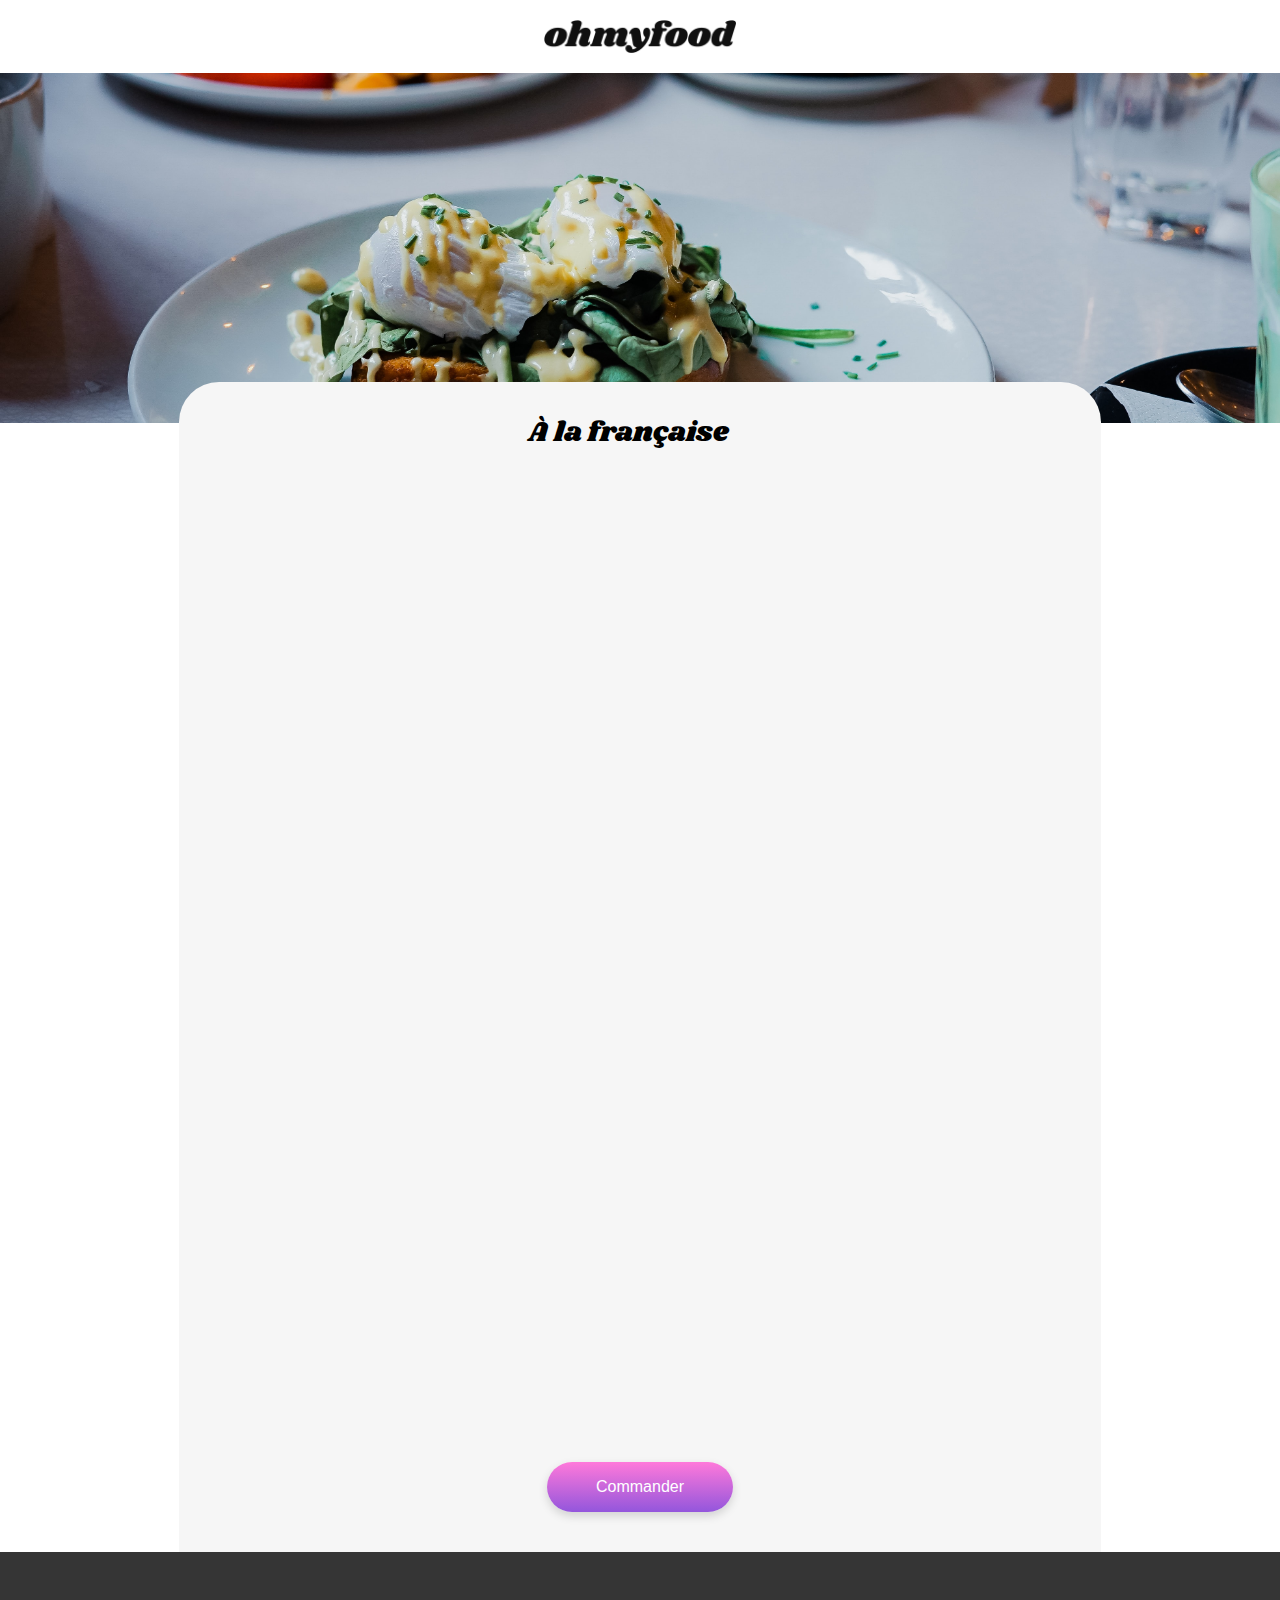
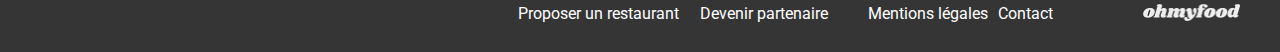
==== restaurants/a-la-francaise.html @ d15b10cd "Pages restaurants" ====
<!DOCTYPE html>
<html lang="fr">

<head>
    <meta charset="UTF-8">
    <meta name="viewport" content="width=device-width, initial-scale=1.0">
    <title>Oh my food - Restaurant À la française</title>

    <link rel="preconnect" href="https://fonts.googleapis.com">
    <link rel="preconnect" href="https://fonts.gstatic.com" crossorigin>
    <link
        href="https://fonts.googleapis.com/css2?family=Roboto:ital,wght@0,100;0,300;0,400;0,500;0,700;0,900;1,100;1,300;1,400;1,500;1,700;1,900&family=Shrikhand&display=swap"
        rel="stylesheet">
    <link rel="stylesheet" href="https://cdnjs.cloudflare.com/ajax/libs/font-awesome/6.2.1/css/all.min.css"
        integrity="sha512-MV7K8+y+gLIBoVD59lQIYicR65iaqukzvf/nwasF0nqhPay5w/9lJmVM2hMDcnK1OnMGCdVK+iQrJ7lzPJQd1w=="
        crossorigin="anonymous" referrerpolicy="no-referrer">
    <link rel="stylesheet" href="../sass/main.css">

</head>

<body>


    <header class="header-menu">
        <a href="../index.html"><i class="fa-xl fa-solid fa-arrow-left"></i></a>

        <img src="../assets/images/logo/ohmyfood.png" alt="Logo Ohmyfood" class="logo-header">
    </header>

    <main>
        <section class="menu">
            <div class="restaurant-header">
                <img src="../assets/images/restaurants/toa-heftiba-DQKerTsQwi0-unsplash.jpg"
                    alt="Image du restaurant à la française">
            </div>
            <div class="menu-content">

                <!-- TITRE -->
                <div class="menu-restaurant-title">
                    <h1>À la française</h1>
                    <div class="card-rating">
                        <i class="fa-regular fa-heart empty-heart"></i>
                        <i class="fa-solid fa-heart full-heart"></i>
                    </div>
                </div>

                <div class="section-menu">

                    <!-- ENTREES -->

                    <div class="menu-list entrees">
                        <h2 class="section-title">ENTRÉES</h2>
                        <div class="menu-item">
                            <div class="card-txt">
                                <h3 class="card-title">Tartare de poulpe acidulé</h3>
                                <div class="card-subtitle">
                                    <p>Au zestes d'orange</p>
                                    <p><b>25€</b></p>
                                </div>
                            </div>
                            <div class="checkmark-container">
                                <i class="fa-solid fa-check checkmark"></i>
                            </div>
                        </div>
                        <div class="menu-item">
                            <div class="card-txt">
                                <h3 class="card-title">Velouté de légumes d'antan</h3>
                                <div class="card-subtitle">
                                    <p>Carotte, panais, topinambour</p>
                                    <p><b>35€</b></p>
                                </div>
                            </div>
                            <div class="checkmark-container">
                                <i class="fa-solid fa-check checkmark"></i>
                            </div>
                        </div>
                        <div class="menu-item">
                            <div class="card-txt">
                                <h3 class="card-title">Soupe à l'oignon</h3>
                                <div class="card-subtitle">
                                    <p>Revisitée</p>
                                    <p><b>20€</b></p>
                                </div>
                            </div>
                            <div class="checkmark-container">
                                <i class="fa-solid fa-check checkmark"></i>
                            </div>
                        </div>
                    </div>

                    <!-- PLATS -->


                    <div class="menu-list plats">
                        <h2 class="section-title">PLATS</h2>
                        <div class="menu-item">
                            <div class="card-txt">
                                <h3 class="card-title">Coquilles Saint-Jacques</h3>
                                <div class="card-subtitle">
                                    <p>Accompagnées d'une purée de panais</p>
                                    <p><b>40€</b></p>
                                </div>
                            </div>
                            <div class="checkmark-container">
                                <i class="fa-solid fa-check checkmark"></i>
                            </div>
                        </div>
                        <div class="menu-item">
                            <div class="card-txt">
                                <h3 class="card-title">Magret de canard</h3>
                                <div class="card-subtitle">
                                    <p>Et parmentier de pomme de terre</p>
                                    <p><b>35€</b></p>
                                </div>
                            </div>
                            <div class="checkmark-container">
                                <i class="fa-solid fa-check checkmark"></i>
                            </div>
                        </div>
                        <div class="menu-item">
                            <div class="card-txt">
                                <h3 class="card-title">Pigeonneau d'Ille-et-Vilaine</h3>
                                <div class="card-subtitle">
                                    <p>Sur son lit de gnocchis aux légumes</p>
                                    <p><b>44€</b></p>
                                </div>
                            </div>
                            <div class="checkmark-container">
                                <i class="fa-solid fa-check checkmark"></i>
                            </div>
                        </div>
                    </div>


                    <!-- DESSERTS -->


                    <div class="menu-list desserts">
                        <h2 class="section-title">DESSERTS</h2>
                        <div class="menu-item">
                            <div class="card-txt">
                                <h3 class="card-title">Pétales de violettes glacés</h3>
                                <div class="card-subtitle">
                                    <p>Et purée de noisettes</p>
                                    <p><b>18€</b></p>
                                </div>
                            </div>
                            <div class="checkmark-container">
                                <i class="fa-solid fa-check checkmark"></i>
                            </div>
                        </div>
                        <div class="menu-item">
                            <div class="card-txt">
                                <h3 class="card-title">Fondant au chocolat</h3>
                                <div class="card-subtitle">
                                    <p>Revisité</p>
                                    <p><b>22€</b></p>
                                </div>
                            </div>
                            <div class="checkmark-container">
                                <i class="fa-solid fa-check checkmark"></i>
                            </div>
                        </div>
                        <div class="menu-item">
                            <div class="card-txt">
                                <h3 class="card-title">Millefeuille croustillant</h3>
                                <div class="card-subtitle">
                                    <p>Myrtilles et pâte d'amande</p>
                                    <p><b>23€</b></p>
                                </div>
                            </div>
                            <div class="checkmark-container">
                                <i class="fa-solid fa-check checkmark"></i>
                            </div>
                        </div>
                    </div>

                    <!-- BTN COMMANDER -->
                    <button class="command-btn">Commander</button>
                </div>
            </div>
        </section>
    </main>

    <footer>
        <img src="../assets/images/logo/ohmyfood.png" alt="logo Ohmyfood" class="logo-footer">
        <ul>
            <div class="footer-group">
                <li>
                    <i class="fa-solid fa-utensils"></i>
                    Proposer un restaurant
                </li>
                <li>
                    <i class="fa-solid fa-handshake-angle"></i>
                    Devenir partenaire
                </li>
            </div>
            <div class="footer-group">
                <li>Mentions légales</li>
                <li><a href="mailto:votreadresse@mail.com">Contact</a></li>
            </div>
        </ul>
    </footer>

</body>

</html>
---- sass/main.css ----
@charset "UTF-8";
header {
  display: flex;
  justify-content: center;
  align-items: center;
  flex-direction: column;
  box-shadow: 0px 4px 6px rgba(0, 0, 0, 0.25);
}
header .logo-header {
  width: 50%;
  margin: 20px 0;
}
@media (min-width: 768px) {
  header .logo-header {
    width: 15%;
  }
}
header .search-form {
  display: flex;
  justify-content: center;
  align-items: center;
  flex-direction: row;
  background-color: #EAEAEA;
  width: 100%;
  padding: 20px;
  box-shadow: 0px 4px 6px rgba(0, 0, 0, 0.25);
  z-index: 1;
}
header .search-form i {
  font-size: 17px;
  color: #353535;
}
header .search-form form {
  color: #EAEAEA;
}
header .search-form form input {
  font-size: 16px;
  border: none;
  outline: none;
  text-align: center;
  color: #353535;
  background-color: #EAEAEA;
}

.header-menu {
  display: flex;
  justify-content: center;
  align-items: center;
  flex-direction: row;
  position: relative;
}
.header-menu i {
  color: black;
  position: absolute;
  left: 24px;
}

.restaurant-header {
  position: relative;
  width: 100%;
}
.restaurant-header img {
  width: 100%;
  height: auto;
}
@media (min-width: 768px) {
  .restaurant-header img {
    width: 100%;
    height: 350px;
    object-fit: cover;
  }
}

.restaurants-cards {
  width: 100%;
  display: flex;
  flex-direction: column;
  gap: 17px;
}
@media (min-width: 768px) {
  .restaurants-cards a {
    width: 340px;
    height: 250px;
  }
}
@media (min-width: 1200px) {
  .restaurants-cards a {
    width: 490px;
    height: 250px;
  }
}
.restaurants-cards .card {
  background-color: white;
  position: relative;
  border-radius: 20px;
}
.restaurants-cards .card img {
  width: 100%;
  height: 150px;
  object-fit: cover;
  border-radius: 15px 15px 0 0;
}
.restaurants-cards .card .alert {
  position: absolute;
  top: 10px;
  right: 10px;
  background-color: #99E2D0;
  color: #008766;
  padding: 7px 9px;
  font-size: 14px;
}
.restaurants-cards .card-content {
  padding-left: 15px;
  padding-right: 25px;
  color: black;
  display: flex;
  flex-direction: row;
  justify-content: space-between;
  align-items: center;
}
.restaurants-cards .card-content .card-txt h3 {
  margin-bottom: 0;
  font-size: 18px;
}
.restaurants-cards .card-content .card-txt p {
  margin-top: 4px;
  font-size: 17px;
  font-weight: 300;
}
@media (min-width: 768px) {
  .restaurants-cards {
    display: grid;
    grid-template-columns: 1fr 1fr;
    justify-items: center;
    justify-content: center;
    gap: 80px;
  }
}
@media (min-width: 1024px) {
  .restaurants-cards {
    gap: 100px;
  }
}

body {
  font-family: "Roboto", sans-serif, sans-serif;
  margin: 0;
}

a {
  text-decoration: none;
}

html,
body {
  overflow-x: hidden;
}

h1 {
  font-size: 24px;
  font-weight: 700;
}

.info {
  display: flex;
  justify-content: center;
  align-items: center;
  flex-direction: column;
  text-align: center;
  background-color: #f6f6f6;
  gap: 25px;
  padding-top: 30px;
  padding-bottom: 50px;
}
.info h1 {
  padding: 0 50px;
  margin: 0;
}
@media (min-width: 768px) {
  .info h1 {
    font-size: 40px;
    font-weight: 700;
  }
}
.info p {
  font-size: 18px;
  font-weight: 300;
  margin: 0;
}

.main-section {
  padding: 40px 20px 70px 20px;
}
@media (min-width: 768px) {
  .main-section {
    padding-left: 175px;
    padding-right: 175px;
  }
}

.restaurants {
  background-color: #f6f6f6;
}
@media (min-width: 768px) {
  .restaurants h2 {
    padding-left: 100px;
  }
}

.menu {
  position: relative;
}
.menu .menu-content {
  position: relative;
  background-color: #f6f6f6;
  padding: 30px 13px 20px 13px;
  border-top-left-radius: 40px;
  border-top-right-radius: 40px;
  margin-top: -45px;
}
.menu .menu-content .menu-restaurant-title {
  position: relative;
  display: flex;
  justify-content: center;
  align-items: center;
  flex-direction: row;
  justify-content: space-between;
}
.menu .menu-content .menu-restaurant-title h1 {
  margin: 0;
  font-family: "Shrikhand", sans-serif;
  font-size: 28px;
  font-weight: 400;
  padding-right: 24px;
}
.menu .menu-content .menu-restaurant-title .card-rating i {
  font-size: 28px;
}
@media (min-width: 768px) {
  .menu .menu-content .menu-restaurant-title {
    width: 70%;
    margin-left: auto;
    margin-right: auto;
    justify-content: center;
  }
}
.menu .menu-content .section-menu {
  display: flex;
  flex-direction: column;
}
.menu .menu-content .section-menu .section-title {
  border-bottom: 3px solid #99E2D0;
  width: 40px;
  margin-left: 10px;
  margin-top: 40px;
  margin-bottom: 12px;
  font-size: 16px;
  font-weight: 300;
  padding-bottom: 6px;
  text-align: left;
}
.menu .menu-content .section-menu .menu-list {
  display: flex;
  flex-direction: column;
  gap: 12px;
}
.menu .menu-content .section-menu .menu-list .menu-item {
  padding: 12px 15px 12px 15px;
  background-color: #ffffff;
  border-radius: 15px;
  box-shadow: 0px 4px 15px rgba(0, 0, 0, 0.14);
}
.menu .menu-content .section-menu .menu-list .menu-item .card-txt .card-title {
  margin: 0;
}
.menu .menu-content .section-menu .menu-list .menu-item .card-txt .card-title h3 {
  font-size: 18px;
  font-weight: 500;
}
.menu .menu-content .section-menu .menu-list .menu-item .card-txt .card-subtitle {
  display: flex;
  justify-content: space-between;
  align-items: flex-start;
}
.menu .menu-content .section-menu .menu-list .menu-item .card-txt .card-subtitle p {
  font-size: 15px;
  font-weight: 300;
  margin-top: 5px;
  margin-bottom: 0;
}
@media (min-width: 768px) {
  .menu .menu-content .section-menu {
    width: 70%;
    margin-left: auto;
    margin-right: auto;
  }
}
@media (min-width: 768px) {
  .menu .menu-content {
    width: 70%;
    margin-left: auto;
    margin-right: auto;
  }
}

.info button,
.command-btn {
  color: white;
  border: none;
  padding: 13px 19px;
  font-size: 16px;
  font-weight: 500;
  border-radius: 25px;
  background: linear-gradient(to bottom, #FF79DA, #9356DC);
  box-shadow: 0px 4px 10px rgba(0, 0, 0, 0.15);
  transition: filter 0.3s ease-out, box-shadow 0.3s ease-out;
}
.info button:hover,
.command-btn:hover {
  filter: brightness(110%);
  box-shadow: 0px 6px 12px rgba(0, 0, 0, 0.25);
}

.command-btn {
  align-self: center;
  margin: 40px auto 20px auto;
  padding: 16px 49px;
}

.fonct-btn {
  display: flex;
  justify-content: center;
  align-items: center;
  flex-direction: column;
  gap: 24px;
}
.fonct-btn button {
  display: flex;
  align-items: center;
  justify-content: flex-start;
  width: 100%;
  max-width: 335px;
  border: none;
  position: relative;
  padding: 10px 5px 10px 10px;
  background-color: #f6f6f6;
  border-radius: 20px;
  box-shadow: 0px 4px 15px rgba(0, 0, 0, 0.14);
}
.fonct-btn button .button-number {
  position: absolute;
  left: -12px;
  background-color: #9356DC;
  border-radius: 25px;
  color: white;
  padding: 4px 8px;
  font-size: 15px;
}
.fonct-btn button i {
  margin-left: 25px;
  color: #7E7E7E;
  font-size: 19px;
}
.fonct-btn button p {
  margin-left: 25px;
  font-size: 16px;
  font-weight: 500;
}
.fonct-btn button #icone-store {
  color: #9356DC;
}
@media (min-width: 1200px) {
  .fonct-btn {
    flex-direction: row;
  }
}

.card-rating {
  position: relative;
  cursor: pointer;
}
.card-rating .fa-heart {
  font-size: 23px;
}
.card-rating .empty-heart,
.card-rating .full-heart {
  transition: opacity 0.3s ease, transform 0.3s ease;
}
.card-rating .empty-heart {
  color: black;
  position: relative;
  z-index: 1;
  transition: color 0.3s ease;
}
.card-rating .full-heart {
  position: absolute;
  top: 0;
  left: 0;
  opacity: 0;
  transition: opacity 0.4s ease;
  z-index: 0;
  background: linear-gradient(#FF79DA, #9356DC);
  background-clip: text;
  -webkit-text-fill-color: transparent;
}
.card-rating:hover .empty-heart {
  opacity: 0;
}
.card-rating:hover .full-heart {
  opacity: 1;
}

footer {
  background-color: #353535;
  color: white;
  text-decoration: none;
  padding: 22px 25px 22px 25px;
}
footer .logo-footer {
  width: 30%;
  filter: invert(1);
}
@media (min-width: 768px) {
  footer .logo-footer {
    width: 10%;
    margin-top: 20px;
  }
}
@media (min-width: 1200px) {
  footer .logo-footer {
    width: 8%;
  }
}
footer ul {
  list-style-type: none;
  padding: 0;
  margin-bottom: 0;
  text-decoration: none;
}
footer ul .footer-group li {
  padding-bottom: 7px;
  font-size: 16px;
}
@media (min-width: 768px) {
  footer ul .footer-group {
    display: flex;
    flex-direction: row;
    align-items: center;
    gap: 10px;
  }
}
@media (min-width: 768px) {
  footer ul {
    display: flex;
    flex-direction: row;
    align-items: center;
    gap: 20px;
    padding-right: 20px;
    margin-top: 30px;
  }
}
@media (min-width: 1200px) {
  footer ul {
    gap: 40px;
    padding-right: 70px;
  }
}
footer i {
  font-size: 12px;
  padding-right: 11px;
}
footer .fa-utensils {
  padding-right: 15px;
}
footer a {
  color: inherit;
}
@media (min-width: 768px) {
  footer {
    display: flex;
    flex-direction: row-reverse;
    align-items: center;
    gap: 20px;
    padding-right: 40px;
  }
}
@media (min-width: 1200px) {
  footer {
    display: flex;
    flex-direction: row-reverse;
    align-items: center;
    gap: 20px;
    padding-right: 40px;
  }
}

.loader {
  position: absolute;
  top: 0;
  left: 0;
  width: 100vw;
  height: 100vh;
  background-color: rgba(255, 255, 255, 0.8);
  display: flex;
  justify-content: center;
  align-items: center;
  z-index: 9999;
  animation: fadeOut 3s ease-in-out forwards;
}

/* Cercle de rotation avec dégradé */
.loader::after {
  content: "";
  width: 150px;
  height: 150px;
  border-radius: 50%;
  border: 10px solid transparent;
  border-top-color: #FF79DA;
  border-right-color: #9356DC;
  border-bottom-color: #99E2D0;
  animation: spin 3s linear forwards;
}

/* Animation de rotation */
@keyframes spin {
  0% {
    transform: rotate(0deg);
  }
  100% {
    transform: rotate(360deg);
  }
}
/* Animation pour faire disparaître le loader après un délai */
@keyframes fadeOut {
  0% {
    opacity: 1;
  }
  100% {
    opacity: 0;
    visibility: hidden;
  }
}
/* Contenu principal qui sera visible après le loader */
.content {
  display: none;
  text-align: center;
  opacity: 0;
  animation: fadeIn 1s forwards 3s;
}

/* Animation de fade-in pour le contenu */
@keyframes fadeIn {
  0% {
    opacity: 0;
  }
  100% {
    opacity: 1;
  }
}
/* Masque initial des sections */
.menu-list {
  opacity: 0;
  transform: translateX(40px);
  animation: groupAppear 1s ease-out forwards;
}

/* Animation pour chaque groupe (Entrées, Plats, Desserts) */
@keyframes groupAppear {
  to {
    opacity: 1;
    transform: translateY(0);
  }
}
/* Délai d'animation pour chaque groupe */
.entrees {
  animation-delay: 0s;
}

.plats {
  animation-delay: 0.5s;
}

.desserts {
  animation-delay: 1s;
}

.menu-item {
  position: relative;
  cursor: pointer;
  display: flex;
}
.menu-item:hover .checkmark-container {
  opacity: 1;
  transform: translateX(0);
}
.menu-item .checkmark-container {
  top: 0;
  right: 0;
  width: 60px;
  height: 70px;
  position: absolute;
  border-top-right-radius: 15px;
  border-bottom-right-radius: 15px;
  background-color: #99E2D0;
  transform: translateX(100%);
  opacity: 0;
  transition: transform 0.7s ease-in-out;
}
.menu-item .checkmark-container .checkmark {
  font-size: 15px;
  color: #99E2D0;
  background-color: white;
  border-radius: 50%;
  width: 20px;
  height: 20px;
}
.menu-item .card-txt {
  flex-grow: 1;
}
.menu-item .card-txt .card-subtitle p:nth-child(1) {
  overflow: hidden;
  white-space: nowrap;
  text-overflow: ellipsis;
  width: 100%;
  transition: padding-right 0.7s ease-in-out, width 0.7s ease-in-out;
}
.menu-item:hover .card-txt {
  padding-right: 60px;
}

/*# sourceMappingURL=main.css.map */
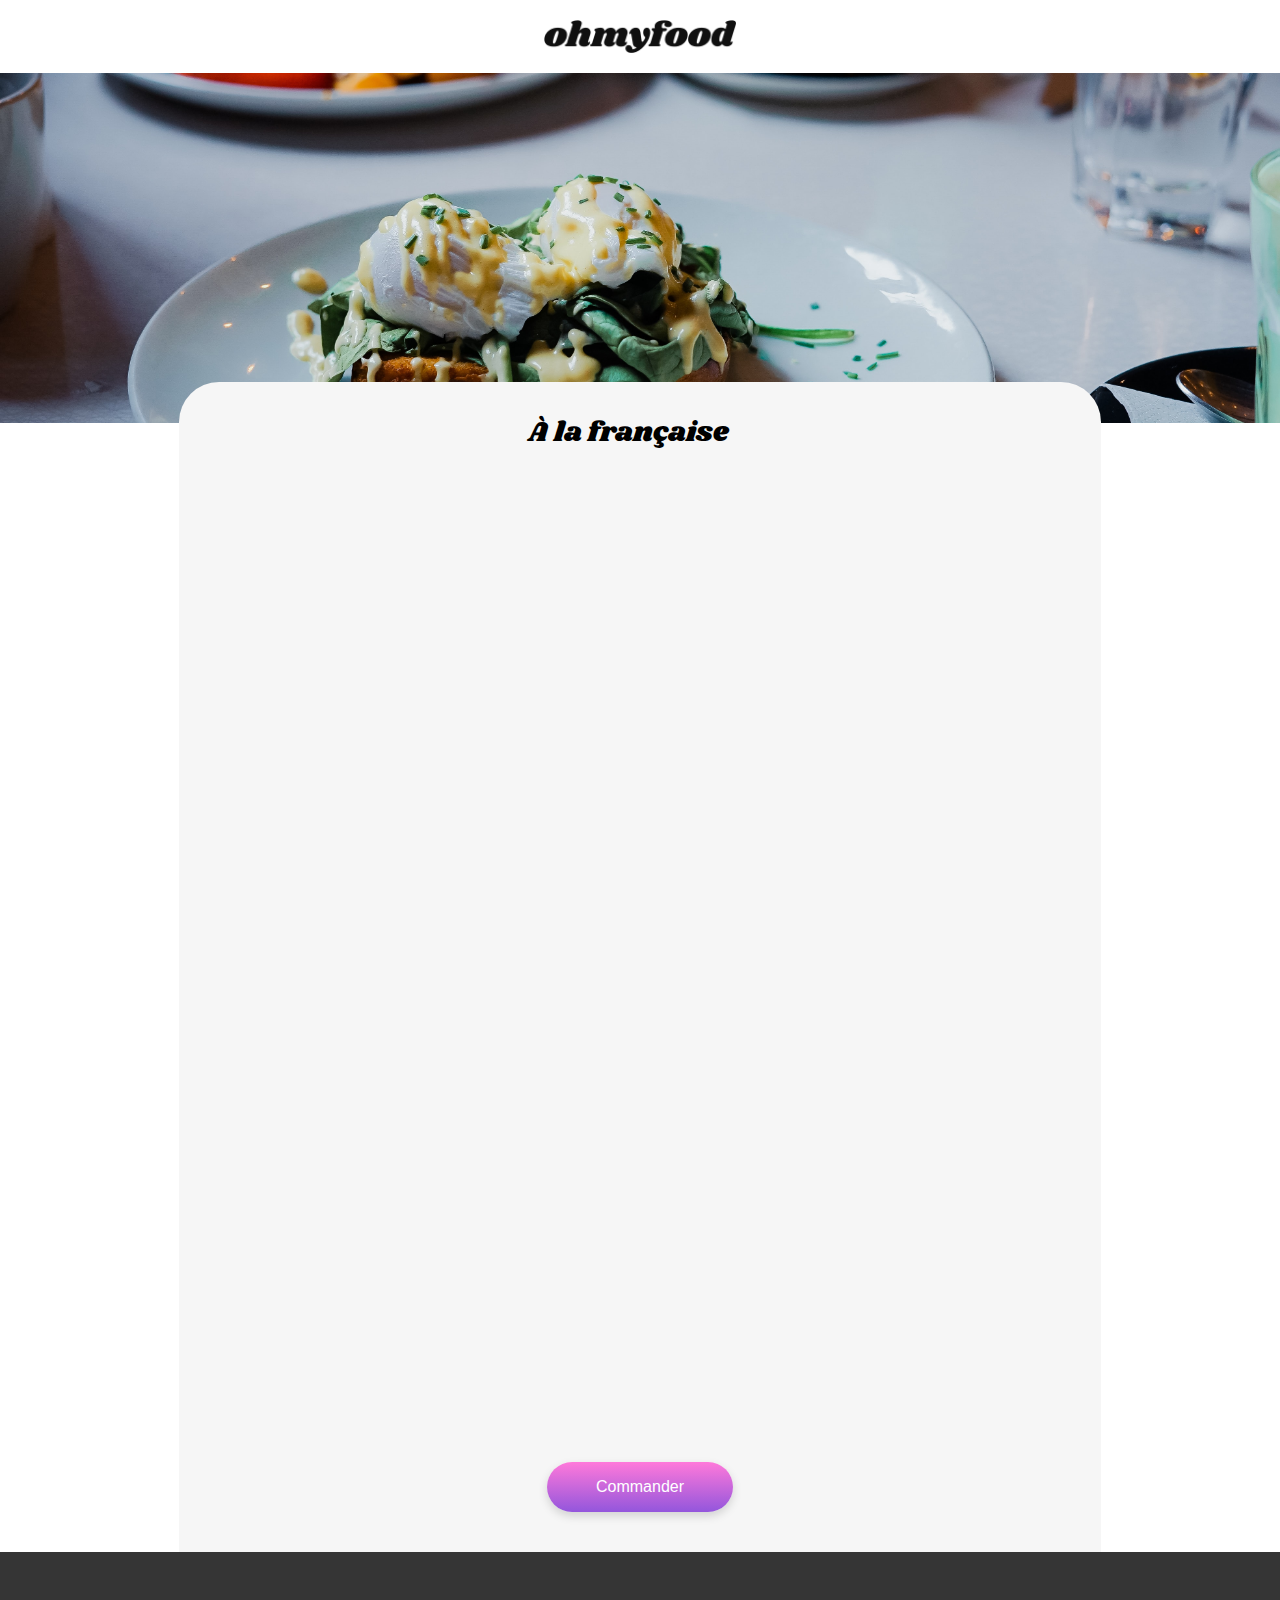
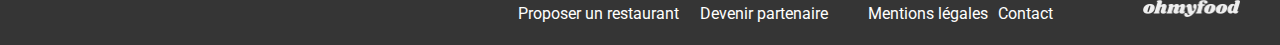
==== commit 1f014ebb: "W3C ok" ====
--- a/restaurants/a-la-francaise.html
+++ b/restaurants/a-la-francaise.html
@@ -185,20 +185,20 @@
     <footer>
         <img src="../assets/images/logo/ohmyfood.png" alt="logo Ohmyfood" class="logo-footer">
         <ul>
-            <div class="footer-group">
-                <li>
+            <li class="footer-group">
+                <div>
                     <i class="fa-solid fa-utensils"></i>
                     Proposer un restaurant
-                </li>
-                <li>
+                </div>
+                <div>
                     <i class="fa-solid fa-handshake-angle"></i>
                     Devenir partenaire
-                </li>
-            </div>
-            <div class="footer-group">
-                <li>Mentions légales</li>
-                <li><a href="mailto:votreadresse@mail.com">Contact</a></li>
-            </div>
+                </div>
+            </li>
+            <li class="footer-group">
+                <div>Mentions légales</div>
+                <div><a href="mailto:votreadresse@mail.com">Contact</a></div>
+            </li>
         </ul>
     </footer>
 
--- a/sass/main.css
+++ b/sass/main.css
@@ -200,11 +200,6 @@
 
 .restaurants {
   background-color: #f6f6f6;
-}
-@media (min-width: 768px) {
-  .restaurants h2 {
-    padding-left: 100px;
-  }
 }
 
 .menu {
@@ -334,7 +329,7 @@
   flex-direction: column;
   gap: 24px;
 }
-.fonct-btn button {
+.fonct-btn .button {
   display: flex;
   align-items: center;
   justify-content: flex-start;
@@ -347,7 +342,7 @@
   border-radius: 20px;
   box-shadow: 0px 4px 15px rgba(0, 0, 0, 0.14);
 }
-.fonct-btn button .button-number {
+.fonct-btn .button .button-number {
   position: absolute;
   left: -12px;
   background-color: #9356DC;
@@ -356,17 +351,17 @@
   padding: 4px 8px;
   font-size: 15px;
 }
-.fonct-btn button i {
+.fonct-btn .button i {
   margin-left: 25px;
   color: #7E7E7E;
   font-size: 19px;
 }
-.fonct-btn button p {
+.fonct-btn .button p {
   margin-left: 25px;
   font-size: 16px;
   font-weight: 500;
 }
-.fonct-btn button #icone-store {
+.fonct-btn .button #icone-store {
   color: #9356DC;
 }
 @media (min-width: 1200px) {
